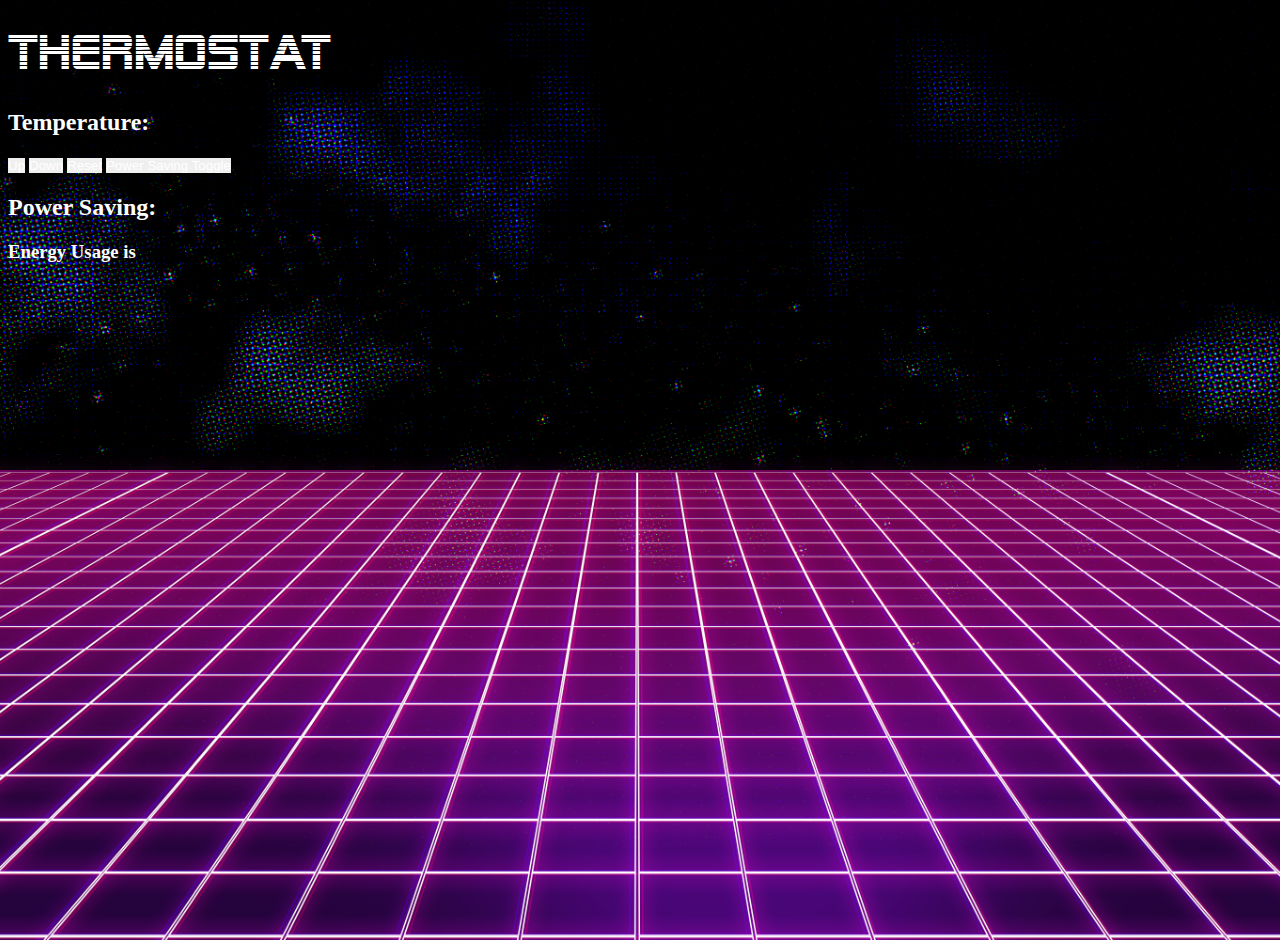
==== index.html @ ecd8117d "basic styling" ====
<!DOCTYPE html>
<html lang="en">

<head>
  <meta charset="UTF-8">
  <meta name="viewport" content="width=device-width, initial-scale=1.0">

  <script src="src/Thermostat.js"></script>
  <script src="jquery.js"></script>
  <script src="interface.js"></script>
  <link rel="stylesheet" href="style.css">
  <link rel="stylesheet" href="https://fonts.googleapis.com/css?family=Tangerine">

  <title>Thermostat</title>
</head>

<body>
  <h1>Thermostat</h1>
  <h2>Temperature: <span id="temperature"></span></h2>

  <button id="up">Up</button>
  <button id="down">Down</button>
  <button id="reset">Reset</button>
  <button id="toggle-power-saving">Power Saving Toggle</button>
  <h2>Power Saving: <span id="power-saving"></span></h2>
  <h3>Energy Usage is <span id="energy-usage"></span></p>

</body>

</html>
---- style.css ----
.low-usage {
  color: lightblue;
}
.medium-usage {
  color: green;
}
.high-usage {
  color: red;
}

* {
  border: 0;
  padding: 0;
  color: white;
}

h1 {
  font-family: 'SFAlien';
  font-weight: 100;
  font-size: 3em;
}

@font-face {
  font-family: 'SFAlien';
  src:
    url('/fonts/SFAlienEncounters.ttf')
    format('truetype');
}

body {
  background: url(/images/grid.png);
  background-repeat: no-repeat;
  background-size: cover;
  background-position: 50%;
  height: 100vh;
}
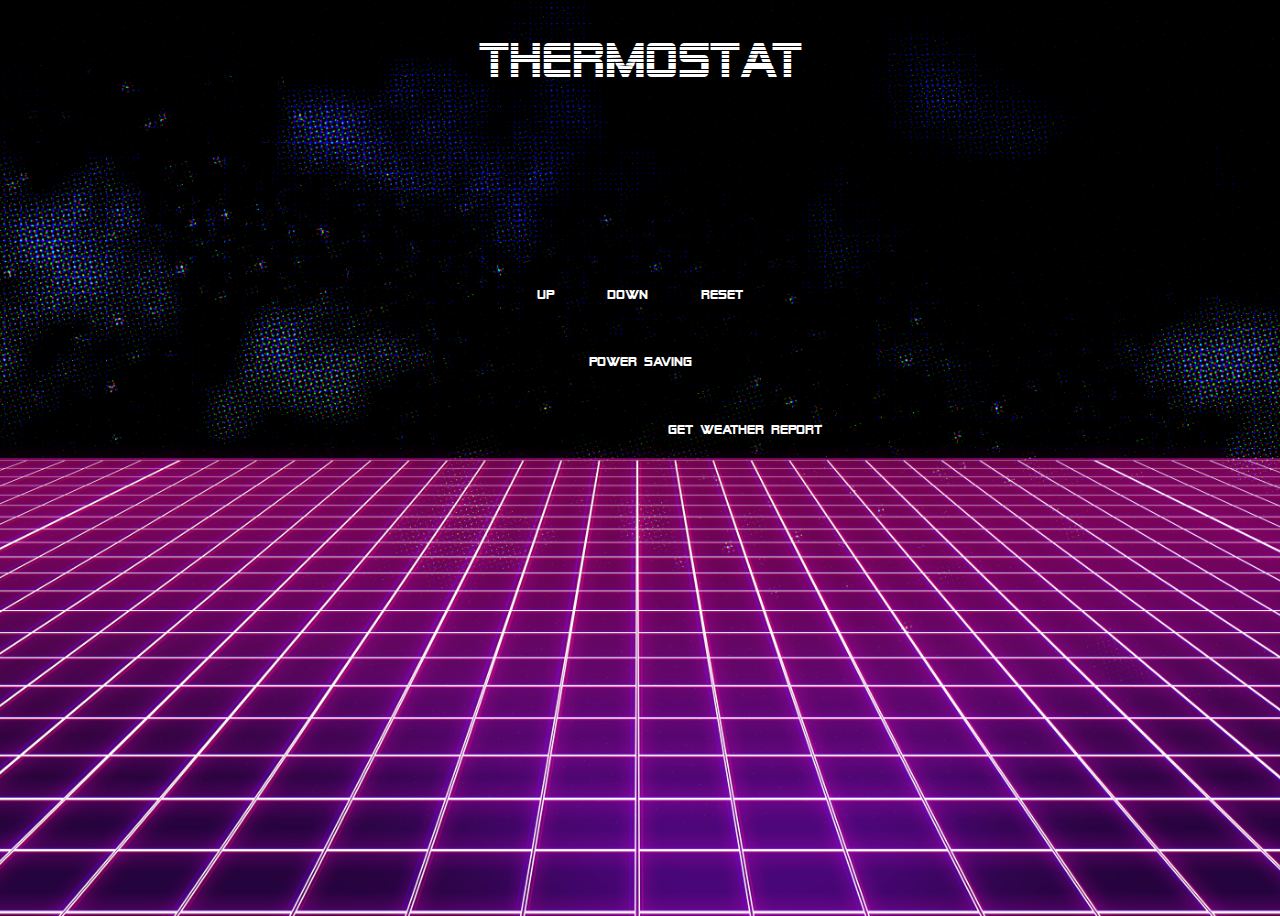
==== commit 727f9fb8: "more styling" ====
--- a/index.html
+++ b/index.html
@@ -14,16 +14,25 @@
   <title>Thermostat</title>
 </head>
 
-<body>
+<body id="container">
   <h1>Thermostat</h1>
-  <h2>Temperature: <span id="temperature"></span></h2>
+  <div id="temperature-wrapper">
+    <h2 id="temperature"></h2>
+  </div>
 
-  <button id="up">Up</button>
-  <button id="down">Down</button>
-  <button id="reset">Reset</button>
-  <button id="toggle-power-saving">Power Saving Toggle</button>
-  <h2>Power Saving: <span id="power-saving"></span></h2>
-  <h3>Energy Usage is <span id="energy-usage"></span></p>
+  <div class="controls">
+
+    <button id="up">Up</button>
+    <button id="down">Down</button>
+    <button id="reset">Reset</button>
+    <button id="toggle-power-saving">Power Saving <span id="power-saving"></span></button>
+  </div>
+
+  <form id="select-city">
+    <input id='current-city' type='text'>
+    <input type='submit' value = 'get weather report'>
+  </form>
+  <p id="weather-report"></p>
 
 </body>
 
--- a/style.css
+++ b/style.css
@@ -1,24 +1,60 @@
 .low-usage {
-  color: lightblue;
+  background: linear-gradient(rgb(26, 175, 224), lightblue);
 }
 .medium-usage {
-  color: green;
+  background: linear-gradient(red, orange);
 }
 .high-usage {
-  color: red;
+  background: linear-gradient(darkred, red);
+}
+
+#container {
+  display: flex;
+  flex-direction: column;
+  align-items: center;
+}
+
+.controls {
+  display: grid;
+  grid-template:
+    "up down reset"
+    "power power power";
+}
+
+#toggle-power-saving {
+  grid-area: power;
 }
 
 * {
   border: 0;
   padding: 0;
   color: white;
+  font-weight: 100;
+  font-family: 'SFAlien';
 }
 
 h1 {
-  font-family: 'SFAlien';
   font-weight: 100;
   font-size: 3em;
 }
+
+button, input {
+  background-color: rgba(0, 0, 0, 0.6);
+  padding: 1em;
+  font-family: 'SFAlien';
+  margin: 1em;
+}
+
+#temperature-wrapper {
+  width: 3em;
+  height: 3em;
+  border-radius: 50%;
+  display: grid;
+  place-items: center;
+  font-size: 3em;
+  line-height: 0.5;
+}
+
 
 @font-face {
   font-family: 'SFAlien';
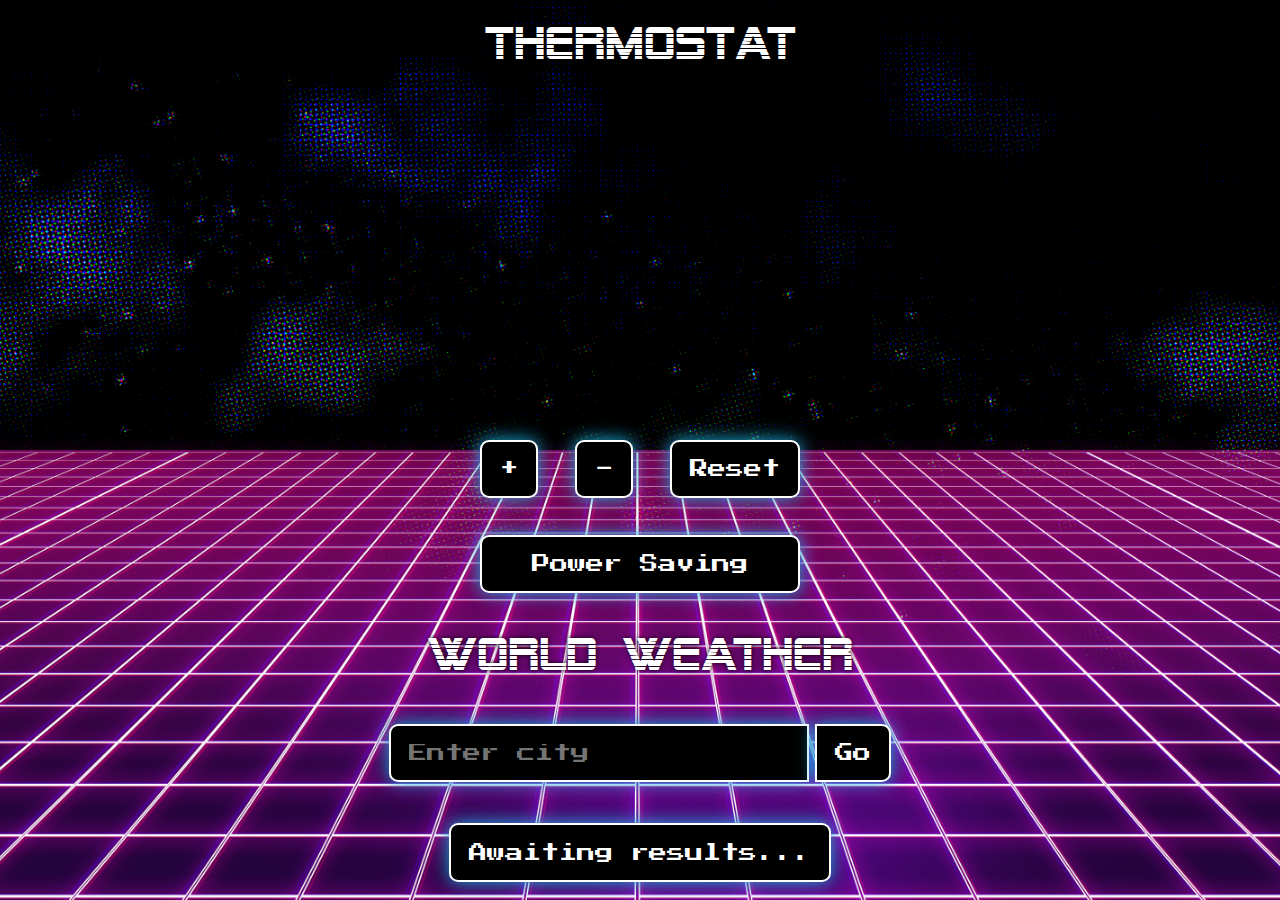
==== commit 4b375c8d: "more styling" ====
--- a/index.html
+++ b/index.html
@@ -9,7 +9,7 @@
   <script src="jquery.js"></script>
   <script src="interface.js"></script>
   <link rel="stylesheet" href="style.css">
-  <link rel="stylesheet" href="https://fonts.googleapis.com/css?family=Tangerine">
+  <link rel="stylesheet" href="https://fonts.googleapis.com/css?family=Press+Start+2P">
 
   <title>Thermostat</title>
 </head>
@@ -17,22 +17,24 @@
 <body id="container">
   <h1>Thermostat</h1>
   <div id="temperature-wrapper">
+    <div id="sun"></div>
     <h2 id="temperature"></h2>
   </div>
 
   <div class="controls">
 
-    <button id="up">Up</button>
-    <button id="down">Down</button>
+    <button id="up">+</button>
+    <button id="down">-</button>
     <button id="reset">Reset</button>
     <button id="toggle-power-saving">Power Saving <span id="power-saving"></span></button>
   </div>
 
+  <h2>World Weather</h2>
   <form id="select-city">
-    <input id='current-city' type='text'>
-    <input type='submit' value = 'get weather report'>
+    <input id='current-city' type='text' placeholder="Enter city">
+    <input id="weather-submit"type='submit' value='Go'>
   </form>
-  <p id="weather-report"></p>
+  <h3 id="weather-report">Awaiting results...</h3>
 
 </body>
 
--- a/style.css
+++ b/style.css
@@ -1,17 +1,39 @@
+.low-usage #sun {
+  background: linear-gradient(#0800ff, #ffffff);
+}
+.medium-usage #sun {
+  background: linear-gradient(#FA0601, #ff00c8);
+}
+.high-usage #sun {
+  background: linear-gradient(#ffff00, #ff0000);
+}
+
 .low-usage {
-  background: linear-gradient(rgb(26, 175, 224), lightblue);
+  filter: drop-shadow(0 0 3px #766af8);
 }
 .medium-usage {
-  background: linear-gradient(red, orange);
+  filter: drop-shadow(0 0 3px #ffa500);
 }
 .high-usage {
-  background: linear-gradient(darkred, red);
+  filter: drop-shadow(0 0 3px #ffff00);
+
+}
+
+html {
+  font-size: calc(10px + 1vw);
 }
 
 #container {
   display: flex;
   flex-direction: column;
   align-items: center;
+  justify-content: center;
+  background: url(/images/grid.png);
+  background-repeat: no-repeat;
+  background-size: cover;
+  background-position: 50%;
+  height: 100vh;
+  width: 100vw;
 }
 
 .controls {
@@ -26,47 +48,124 @@
 }
 
 * {
-  border: 0;
+  margin: 0;
   padding: 0;
-  color: white;
+  color: #ffffff;
   font-weight: 100;
-  font-family: 'SFAlien';
+  font-size: 1em;
+  outline: none;
 }
 
-h1 {
+h1, h2 {
+  font-family: 'SFAlien';
+  font-weight: 100;
+  font-size: 2em;
+  margin: .5em 0;
+  text-shadow: 0 0 5px #000000;
+}
+
+button, h3 {
+  background-color: #000000;
+  padding: 1em;
+  margin: 1em;
+  border-radius: .5em;
+  border-color: #1aafe0;
+  border: solid 2px;
+  font-family: 'Press Start 2P';
+  font-size: 0.8em;
+  transition: ease-in-out 100ms;
+  box-shadow: #1aafe0 0 0 1em;
+}
+
+button:hover, button:focus {
+  border-color: #ffa500;
+  box-shadow: #ffa500 0 0 1em;
+}
+
+/* #select-city {
+  background-color: #000000;
+  border-radius: .5em;
+  border-color: #1aafe0;
+  border: solid 2px;
+  font-family: 'Press Start 2P';
+  font-size: 0.8em;
+  transition: ease-in-out 100ms;
+  box-shadow: #1aafe0 0 0 1em;
+} */
+
+#select-city {
+  padding: 1em 0;
+}
+
+#current-city {
+  border-radius: .5em 0 0 .5em;
+}
+
+#weather-submit {
+  border-radius: 0 .5em .5em 0;
+}
+
+input {
+  background-color: #000000;
+  border-color: #1aafe0;
+  border: solid 2px;
+  font-family: 'Press Start 2P';
+  font-size: 0.8em;
+  padding: 1em;
+  box-shadow: #1aafe0 0 0 1em;
+  transition: ease-in-out 100ms;
+  box-shadow: #1aafe0 0 0 1em;
+
+}
+
+input:hover, input:focus {
+  border-color: #ffa500;
+  box-shadow: #ffa500 0 0 1em;
+}
+
+#temperature {
+  font-family: 'SFAlien';
   font-weight: 100;
   font-size: 3em;
+  width: 30vw;
 }
 
-button, input {
-  background-color: rgba(0, 0, 0, 0.6);
-  padding: 1em;
-  font-family: 'SFAlien';
-  margin: 1em;
+
+#temperature-wrapper {
+  width: 30vw;
+  height: 30vw;
+  margin: 1em 0;
 }
 
-#temperature-wrapper {
-  width: 3em;
-  height: 3em;
-  border-radius: 50%;
-  display: grid;
-  place-items: center;
-  font-size: 3em;
-  line-height: 0.5;
+#temperature {
+  position: absolute;
+  margin: 15vw 0;
+  text-align: center;
+  line-height: 0;
+  font-size: 5em;
+  
 }
 
+#sun {
+  position: absolute;
+  width: 30vw;
+  height: 30vw;
+  border-radius: 50%;
+  transition: background 1s;
+  clip-path: polygon(
+    100% 99%, 0 99%, 0 89%, 100% 89%,
+    100% 88%, 0 88%, 0 80%, 100% 80%,
+    100% 78%, 0 78%, 0 72%, 100% 72%,
+    100% 68%, 0 68%, 0 64%, 100% 64%,
+    100% 58%, 0 58%, 0 56%, 100% 56%,
+    100% 48%, 0 48%, 0 47%, 100% 47%,
+    100% 0%, 0 0%, 0 100%, 100% 100%
+    );
+}
 
 @font-face {
   font-family: 'SFAlien';
   src:
     url('/fonts/SFAlienEncounters.ttf')
     format('truetype');
-}
-
-body {
-  background: url(/images/grid.png);
-  background-repeat: no-repeat;
-  background-size: cover;
-  background-position: 50%;
-  height: 100vh;
 }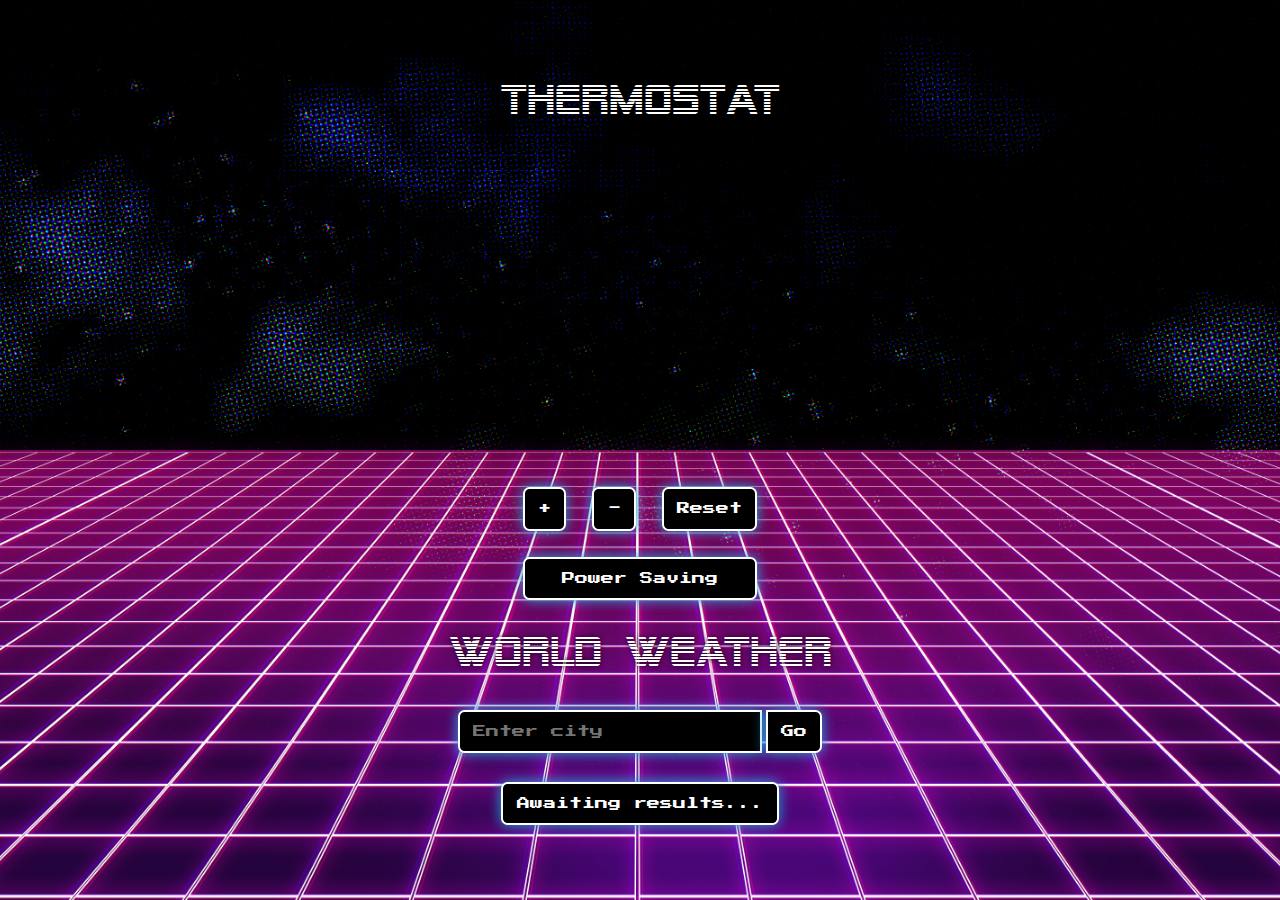
==== commit 3810ec83: "almost done styling" ====
--- a/index.html
+++ b/index.html
@@ -17,8 +17,8 @@
 <body id="container">
   <h1>Thermostat</h1>
   <div id="temperature-wrapper">
+    <h2 id="temperature"></h2>
     <div id="sun"></div>
-    <h2 id="temperature"></h2>
   </div>
 
   <div class="controls">
--- a/style.css
+++ b/style.css
@@ -20,7 +20,7 @@
 }
 
 html {
-  font-size: calc(10px + 1vw);
+  font-size: calc(10px + 0.5vw);
 }
 
 #container {
@@ -59,7 +59,8 @@
 h1, h2 {
   font-family: 'SFAlien';
   font-weight: 100;
-  font-size: 2em;
+  font-size: 2.5em;
+  text-align: center;
   margin: .5em 0;
   text-shadow: 0 0 5px #000000;
 }
@@ -124,32 +125,27 @@
 }
 
 #temperature {
-  font-family: 'SFAlien';
-  font-weight: 100;
-  font-size: 3em;
-  width: 30vw;
+  font-size: 5em;
+  grid-area: center;
+  z-index: 10;
+  margin: auto;
 }
-
 
 #temperature-wrapper {
   width: 30vw;
   height: 30vw;
+  min-width: 200px;
+  min-height: 200px;
+  max-width: 300px;
+  max-height: 300px;
   margin: 1em 0;
-}
 
-#temperature {
-  position: absolute;
-  margin: 15vw 0;
-  text-align: center;
-  line-height: 0;
-  font-size: 5em;
-  
+  display: grid;
+  grid-template-areas: "center";
 }
 
 #sun {
-  position: absolute;
-  width: 30vw;
-  height: 30vw;
+  grid-area: center;
   border-radius: 50%;
   transition: background 1s;
   clip-path: polygon(
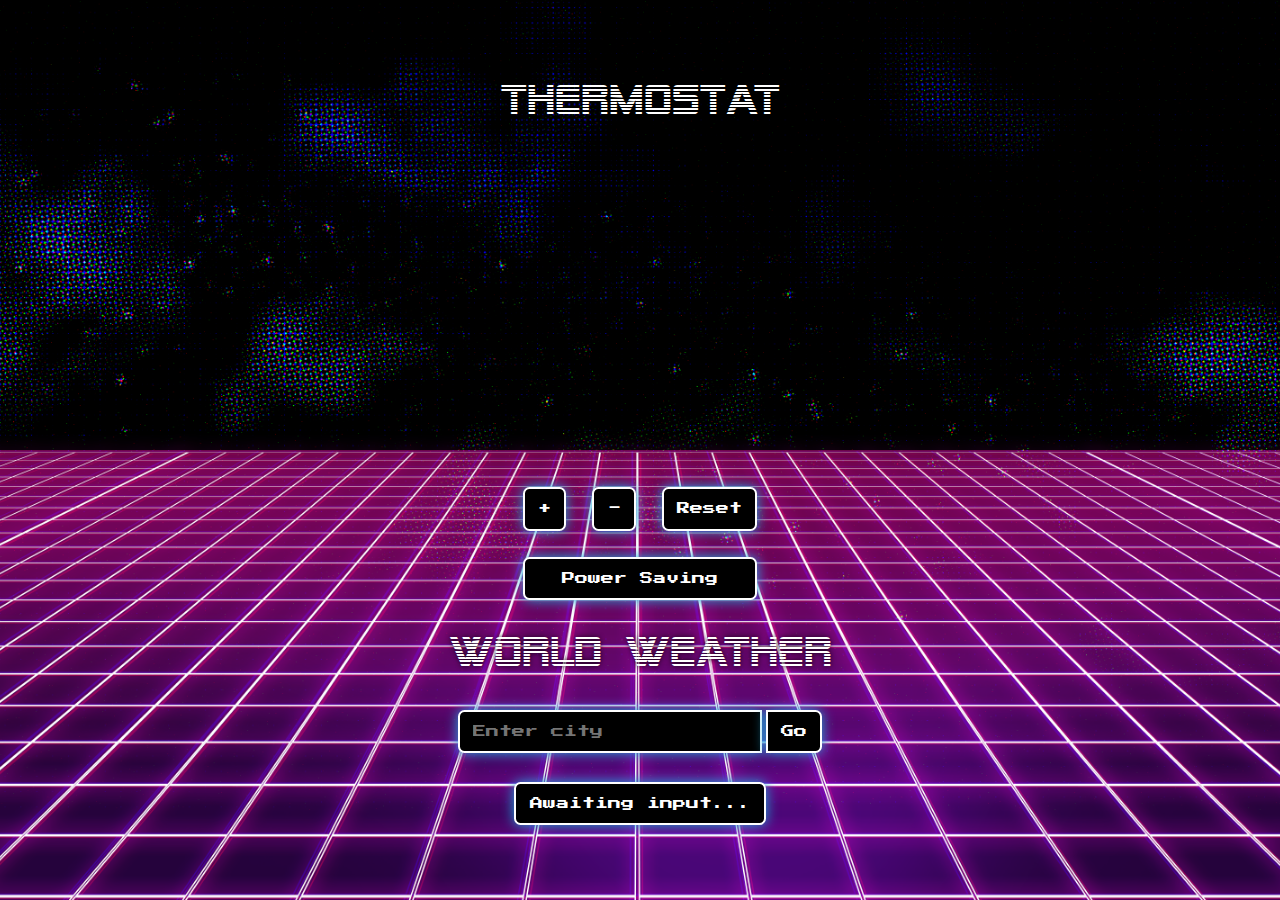
==== commit aa01debe: "rm redundant files" ====
--- a/index.html
+++ b/index.html
@@ -34,7 +34,7 @@
     <input id='current-city' type='text' placeholder="Enter city">
     <input id="weather-submit"type='submit' value='Go'>
   </form>
-  <h3 id="weather-report">Awaiting results...</h3>
+  <h3 id="weather-report">Awaiting input...</h3>
 
 </body>
 
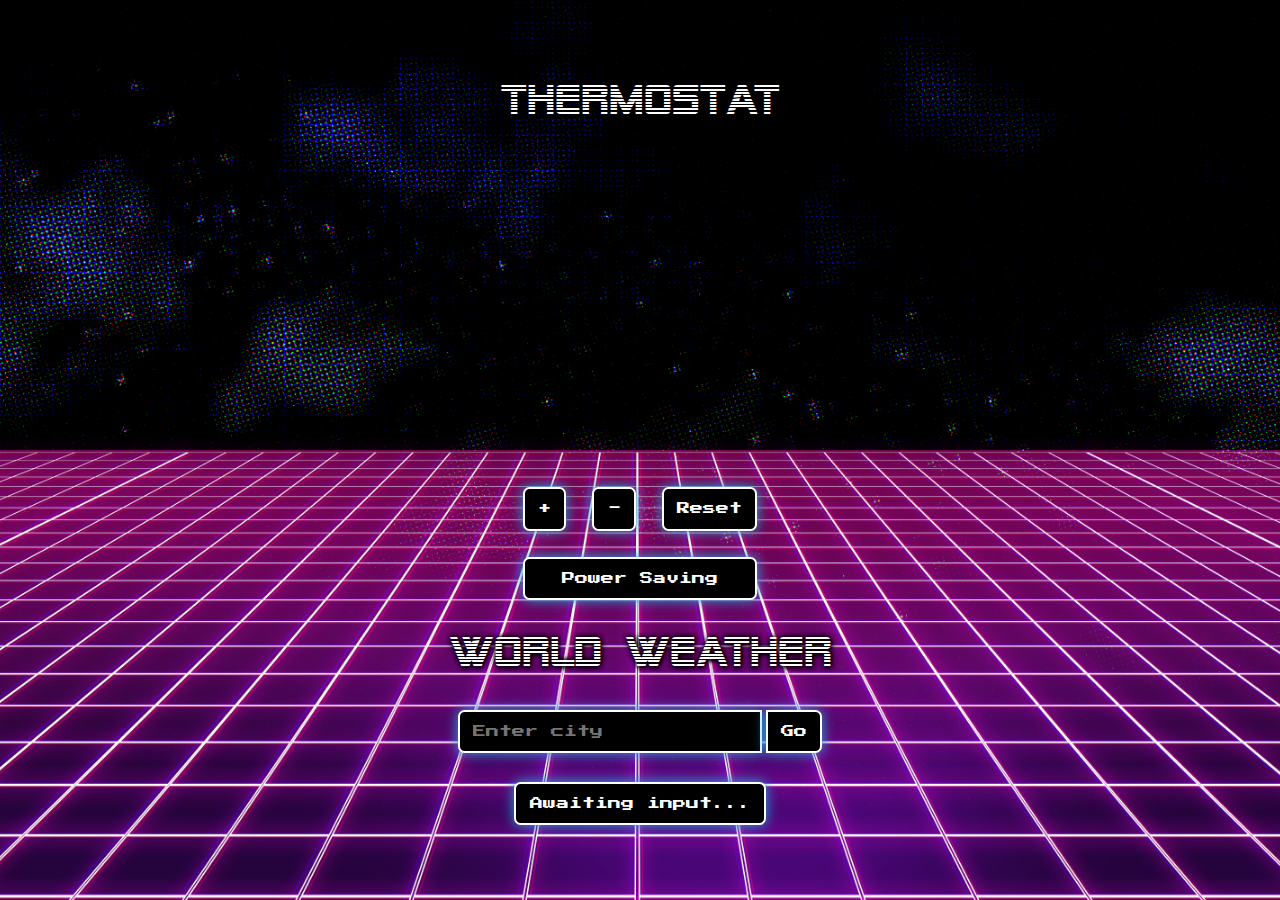
==== commit 2497fa6e: "finat style changes" ====
--- a/index.html
+++ b/index.html
@@ -32,11 +32,9 @@
   <h2>World Weather</h2>
   <form id="select-city">
     <input id='current-city' type='text' placeholder="Enter city">
-    <input id="weather-submit"type='submit' value='Go'>
+    <input id="weather-submit" type='submit' value='Go'>
   </form>
   <h3 id="weather-report">Awaiting input...</h3>
 
 </body>
-
-</html>
-
+</html>--- a/style.css
+++ b/style.css
@@ -62,7 +62,12 @@
   font-size: 2.5em;
   text-align: center;
   margin: .5em 0;
-  text-shadow: 0 0 5px #000000;
+  text-shadow:
+    1px 1px 5px #000000,
+    0px 1px 5px #000000,
+    1px 0px 5px #000000,
+    0px 0px 5px #000000
+  ;
 }
 
 button, h3 {
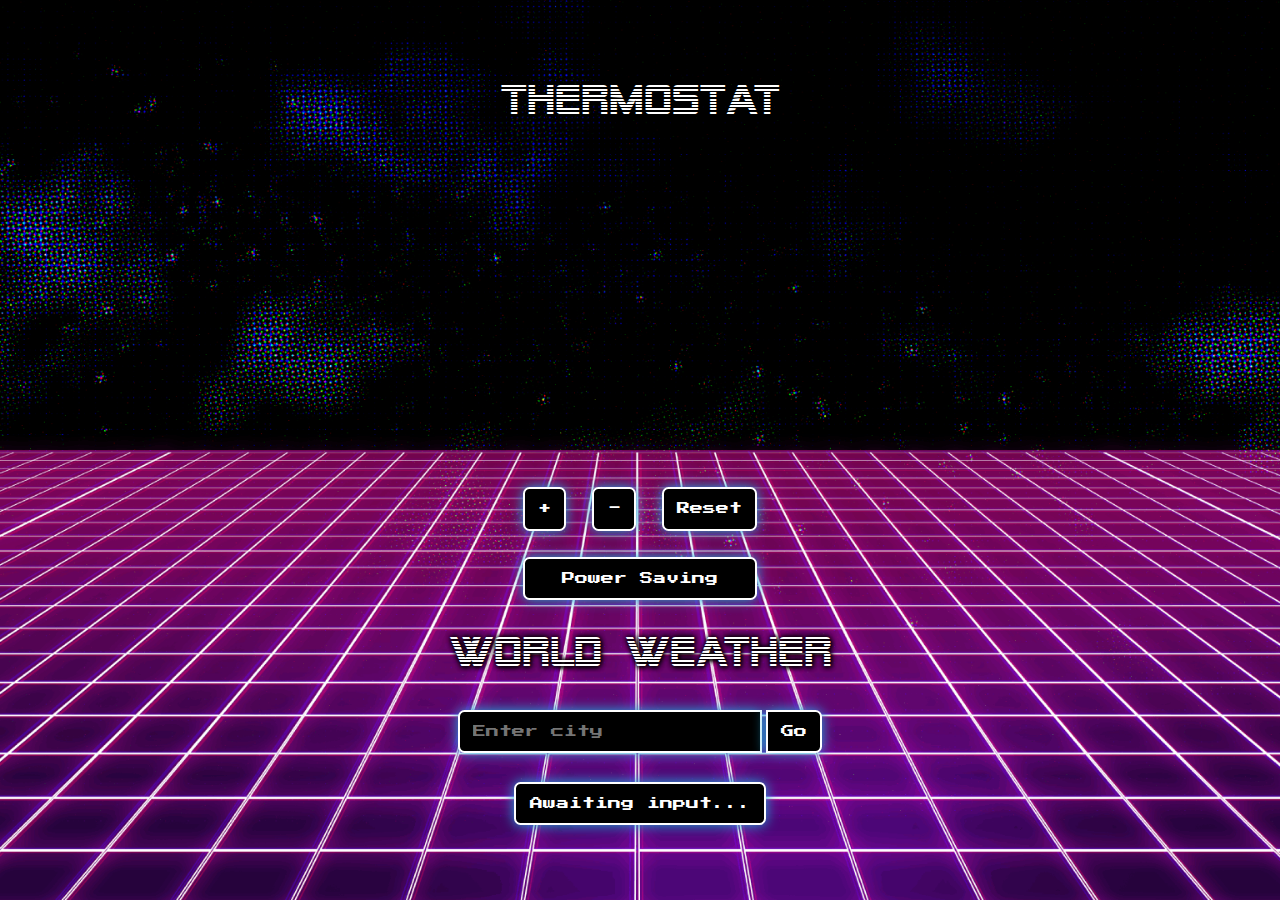
==== commit e581b462: "more style tweaks" ====
--- a/index.html
+++ b/index.html
@@ -14,11 +14,11 @@
   <title>Thermostat</title>
 </head>
 
-<body id="container">
+<body id="container" class="glow">
   <h1>Thermostat</h1>
   <div id="temperature-wrapper">
     <h2 id="temperature"></h2>
-    <div id="sun"></div>
+    <div id="sun" class="glow breathe"></div>
   </div>
 
   <div class="controls">
--- a/style.css
+++ b/style.css
@@ -2,7 +2,7 @@
   background: linear-gradient(#0800ff, #ffffff);
 }
 .medium-usage #sun {
-  background: linear-gradient(#FA0601, #ff00c8);
+  background: linear-gradient(#fa0601, #ff00c8);
 }
 .high-usage #sun {
   background: linear-gradient(#ffff00, #ff0000);
@@ -16,7 +16,6 @@
 }
 .high-usage {
   filter: drop-shadow(0 0 3px #ffff00);
-
 }
 
 html {
@@ -28,7 +27,8 @@
   flex-direction: column;
   align-items: center;
   justify-content: center;
-  background: url(/images/grid.png);
+  background-image: linear-gradient(black, #4B0978);
+  background-image: url(/images/grid-compressed.png), linear-gradient(black, #4B0978);
   background-repeat: no-repeat;
   background-size: cover;
   background-position: 50%;
@@ -56,75 +56,63 @@
   outline: none;
 }
 
-h1, h2 {
-  font-family: 'SFAlien';
+h1,
+h2 {
+  font-family: "SFAlien";
   font-weight: 100;
   font-size: 2.5em;
   text-align: center;
-  margin: .5em 0;
-  text-shadow:
-    1px 1px 5px #000000,
-    0px 1px 5px #000000,
-    1px 0px 5px #000000,
-    0px 0px 5px #000000
-  ;
+  margin: 0.5em 0;
+  text-shadow: 1px 1px 5px #000000, 0px 1px 5px #000000, 1px 0px 5px #000000,
+    0px 0px 5px #000000;
 }
 
-button, h3 {
+button,
+h3 {
   background-color: #000000;
   padding: 1em;
   margin: 1em;
-  border-radius: .5em;
+  border-radius: 0.5em;
   border-color: #1aafe0;
   border: solid 2px;
-  font-family: 'Press Start 2P';
+  font-family: "Press Start 2P";
   font-size: 0.8em;
   transition: ease-in-out 100ms;
   box-shadow: #1aafe0 0 0 1em;
 }
 
-button:hover, button:focus {
+button:hover,
+button:focus {
   border-color: #ffa500;
   box-shadow: #ffa500 0 0 1em;
 }
-
-/* #select-city {
-  background-color: #000000;
-  border-radius: .5em;
-  border-color: #1aafe0;
-  border: solid 2px;
-  font-family: 'Press Start 2P';
-  font-size: 0.8em;
-  transition: ease-in-out 100ms;
-  box-shadow: #1aafe0 0 0 1em;
-} */
 
 #select-city {
   padding: 1em 0;
 }
 
 #current-city {
-  border-radius: .5em 0 0 .5em;
+  border-radius: 0.5em 0 0 0.5em;
 }
 
 #weather-submit {
-  border-radius: 0 .5em .5em 0;
+  border-radius: 0 0.5em 0.5em 0;
 }
 
 input {
   background-color: #000000;
   border-color: #1aafe0;
   border: solid 2px;
-  font-family: 'Press Start 2P';
+  font-family: "Press Start 2P";
   font-size: 0.8em;
   padding: 1em;
   box-shadow: #1aafe0 0 0 1em;
   transition: ease-in-out 100ms;
   box-shadow: #1aafe0 0 0 1em;
-
 }
 
-input:hover, input:focus {
+input:hover,
+input:focus {
   border-color: #ffa500;
   box-shadow: #ffa500 0 0 1em;
 }
@@ -161,12 +149,45 @@
     100% 58%, 0 58%, 0 56%, 100% 56%,
     100% 48%, 0 48%, 0 47%, 100% 47%,
     100% 0%, 0 0%, 0 100%, 100% 100%
-    );
+  );
 }
 
 @font-face {
-  font-family: 'SFAlien';
-  src:
-    url('/fonts/SFAlienEncounters.ttf')
-    format('truetype');
-}+  font-family: "SFAlien";
+  src: url("/fonts/SFAlienEncounters.ttf") format("truetype");
+}
+
+.glow {
+  -webkit-animation: glow 3s ease-in-out infinite alternate;
+  -moz-animation:    glow 3s ease-in-out infinite alternate;
+  -o-animation:      glow 3s ease-in-out infinite alternate;
+  animation:         glow 3s ease-in-out infinite alternate;
+}
+
+.breathe {
+  -webkit-animation: breathe 3s ease-in-out infinite alternate;
+  -moz-animation:    breathe 3s ease-in-out infinite alternate;
+  -o-animation:      breathe 3s ease-in-out infinite alternate;
+  animation:         breathe 3s ease-in-out infinite alternate;
+}
+
+
+@keyframes glow {
+  0% {
+    filter: brightness(1.2);
+  }
+  100% {
+    filter: brightness(1);
+  }
+}
+
+@keyframes breathe {
+  0% {
+    -webkit-transform: scale(1);
+    transform:         scale(1);
+  }
+  100% {
+    -webkit-transform: scale(0.97);
+    transform:         scale(0.97);
+  }
+}
